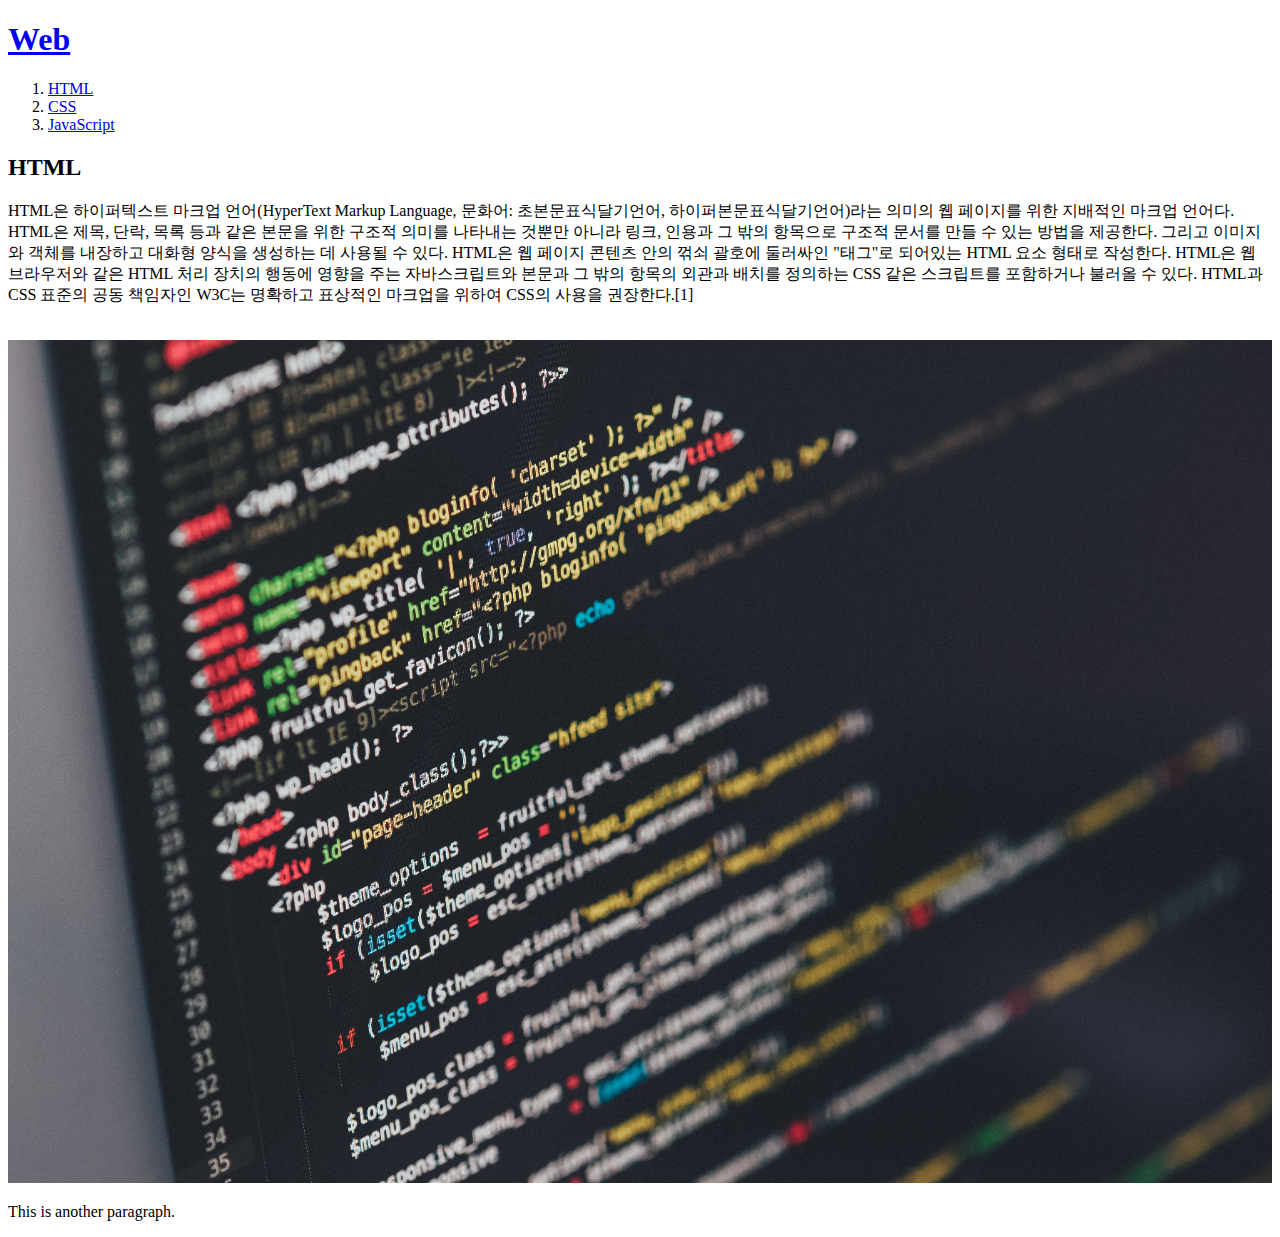
==== 1.html @ 40574022 "first version" ====
<!doctype html>
<html>
  <head>
    <title>WEB - HTML</title>
    <meta charset="utf-8">
  </head>

  <body>
    <h1><a href ="index.html">Web</a></h1>
    <ol>
      <li><a href ="1.html">HTML</a></li>
      <li><a href ="2.html">CSS</a></li>
      <li><a href ="3.html">JavaScript</a></li>
    </ol>
    <h2>HTML</h2>
    <p>HTML은 하이퍼텍스트 마크업 언어(HyperText Markup Language, 문화어: 초본문표식달기언어, 하이퍼본문표식달기언어)라는 의미의 웹 페이지를 위한 지배적인 마크업 언어다. HTML은 제목, 단락, 목록 등과 같은 본문을 위한 구조적 의미를 나타내는 것뿐만 아니라 링크, 인용과 그 밖의 항목으로 구조적 문서를 만들 수 있는 방법을 제공한다. 그리고 이미지와 객체를 내장하고 대화형 양식을 생성하는 데 사용될 수 있다. HTML은 웹 페이지 콘텐츠 안의 꺾쇠 괄호에 둘러싸인 "태그"로 되어있는 HTML 요소 형태로 작성한다. HTML은 웹 브라우저와 같은 HTML 처리 장치의 행동에 영향을 주는 자바스크립트와 본문과 그 밖의 항목의 외관과 배치를 정의하는 CSS 같은 스크립트를 포함하거나 불러올 수 있다. HTML과 CSS 표준의 공동 책임자인 W3C는 명확하고 표상적인 마크업을 위하여 CSS의 사용을 권장한다.[1]</p>
    <br>
    <img src="coding.jpg" width="100%">
    <br>
    <p>This is another paragraph.</p>
  </body>
</html>
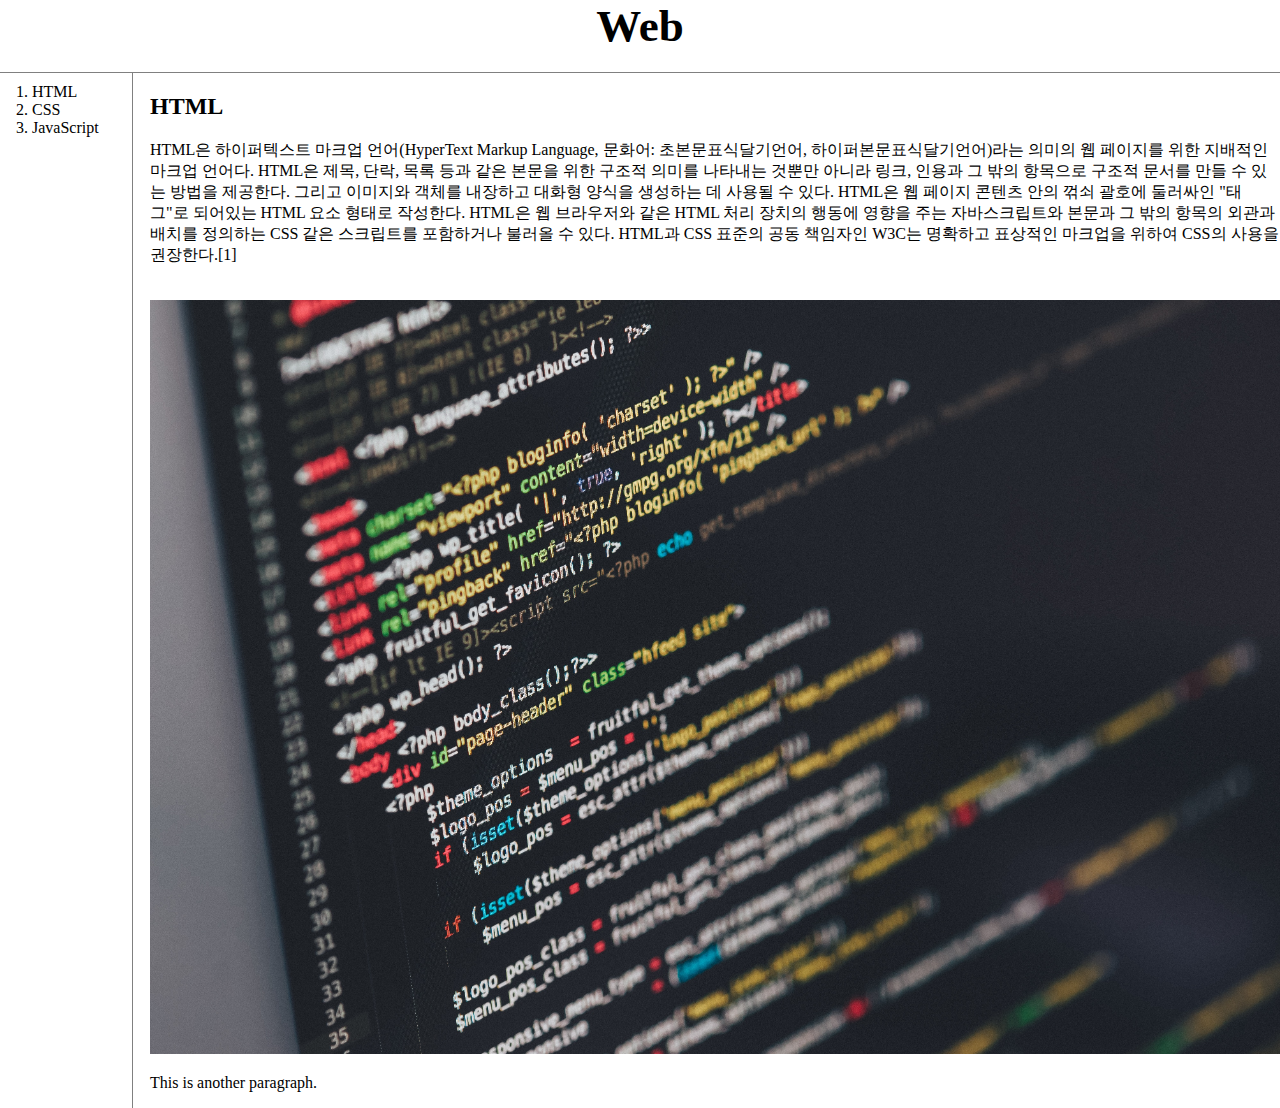
==== commit 1f59d4e3: "Third upload" ====
--- a/1.html
+++ b/1.html
@@ -3,20 +3,34 @@
   <head>
     <title>WEB - HTML</title>
     <meta charset="utf-8">
+    <!-- Global site tag (gtag.js) - Google Analytics -->
+    <script async src="https://www.googletagmanager.com/gtag/js?id=UA-136017126-1"></script>
+    <script>
+      window.dataLayer = window.dataLayer || [];
+      function gtag(){dataLayer.push(arguments);}
+      gtag('js', new Date());
+
+      gtag('config', 'UA-136017126-1');
+    </script>
+    <link rel="stylesheet" href="style.css">
   </head>
 
   <body>
     <h1><a href ="index.html">Web</a></h1>
+    <div id= grid>
     <ol>
       <li><a href ="1.html">HTML</a></li>
       <li><a href ="2.html">CSS</a></li>
       <li><a href ="3.html">JavaScript</a></li>
     </ol>
+    <div>
     <h2>HTML</h2>
     <p>HTML은 하이퍼텍스트 마크업 언어(HyperText Markup Language, 문화어: 초본문표식달기언어, 하이퍼본문표식달기언어)라는 의미의 웹 페이지를 위한 지배적인 마크업 언어다. HTML은 제목, 단락, 목록 등과 같은 본문을 위한 구조적 의미를 나타내는 것뿐만 아니라 링크, 인용과 그 밖의 항목으로 구조적 문서를 만들 수 있는 방법을 제공한다. 그리고 이미지와 객체를 내장하고 대화형 양식을 생성하는 데 사용될 수 있다. HTML은 웹 페이지 콘텐츠 안의 꺾쇠 괄호에 둘러싸인 "태그"로 되어있는 HTML 요소 형태로 작성한다. HTML은 웹 브라우저와 같은 HTML 처리 장치의 행동에 영향을 주는 자바스크립트와 본문과 그 밖의 항목의 외관과 배치를 정의하는 CSS 같은 스크립트를 포함하거나 불러올 수 있다. HTML과 CSS 표준의 공동 책임자인 W3C는 명확하고 표상적인 마크업을 위하여 CSS의 사용을 권장한다.[1]</p>
     <br>
     <img src="coding.jpg" width="100%">
     <br>
     <p>This is another paragraph.</p>
+  </div>
+</div>
   </body>
 </html>
--- a/style.css
+++ b/style.css
@@ -0,0 +1,45 @@
+#grid{
+  display: grid;
+  grid-template-columns: 150px 1fr;
+}
+#grid ol{
+  border-right: 1px solid gray;
+  width: 100px;
+  margin: 0;
+  padding-left: 32px;
+  padding-top: 10px;
+}
+body{
+  margin: 0;
+}
+a{
+  color:black;
+  text-decoration: none;
+}
+h1{
+  font-size: 45px;
+  text-align: center;
+  border-bottom: 1px solid gray;
+  margin: 0;
+  padding-bottom: 20px;
+}
+@media(max-width:800px)
+{
+  #grid{
+    display: block;
+  }
+  #grid ol{
+    border-right: none;
+    width: 100px;
+    margin: 0;
+    padding-left: 32px;
+    padding-top: 10px;
+  }
+  h1{
+    font-size: 30px;
+    text-align: center;
+    border-bottom: none;
+    margin: 0;
+    padding-bottom: 20px;
+  }
+}
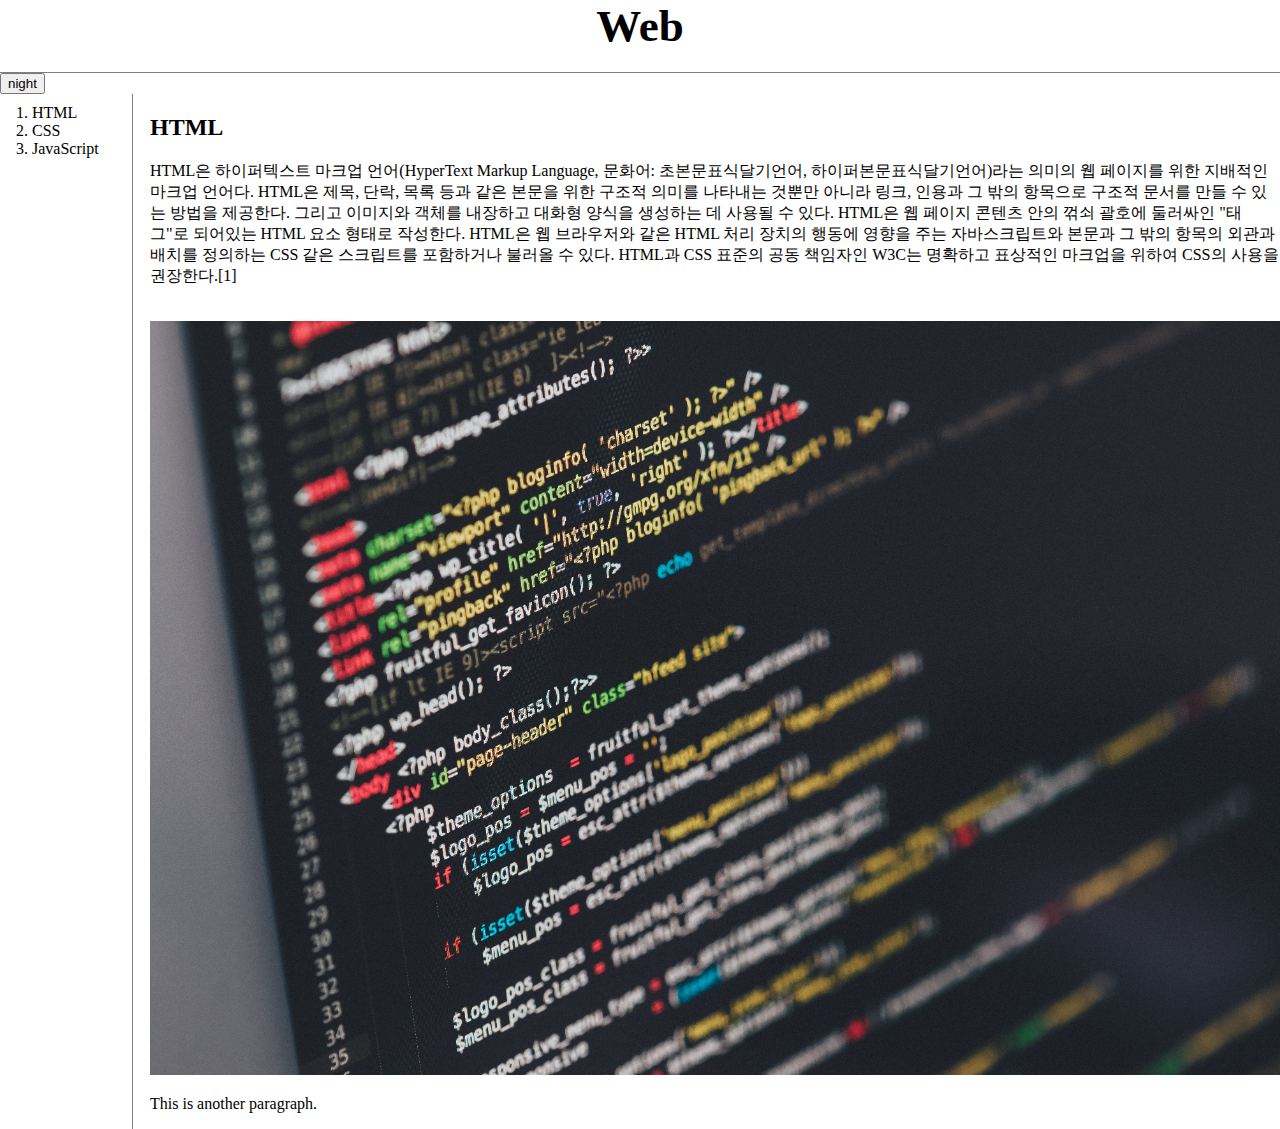
==== commit 61105e34: "fifth version" ====
--- a/1.html
+++ b/1.html
@@ -12,11 +12,16 @@
 
       gtag('config', 'UA-136017126-1');
     </script>
+    <script src="https://ajax.googleapis.com/ajax/libs/jquery/3.3.1/jquery.min.js"></script>
+    <script src="color.js"></script>
     <link rel="stylesheet" href="style.css">
   </head>
 
   <body>
     <h1><a href ="index.html">Web</a></h1>
+    <input type="button" value="night" onclick="
+    nightdayHandler(this)
+    ">
     <div id= grid>
     <ol>
       <li><a href ="1.html">HTML</a></li>
